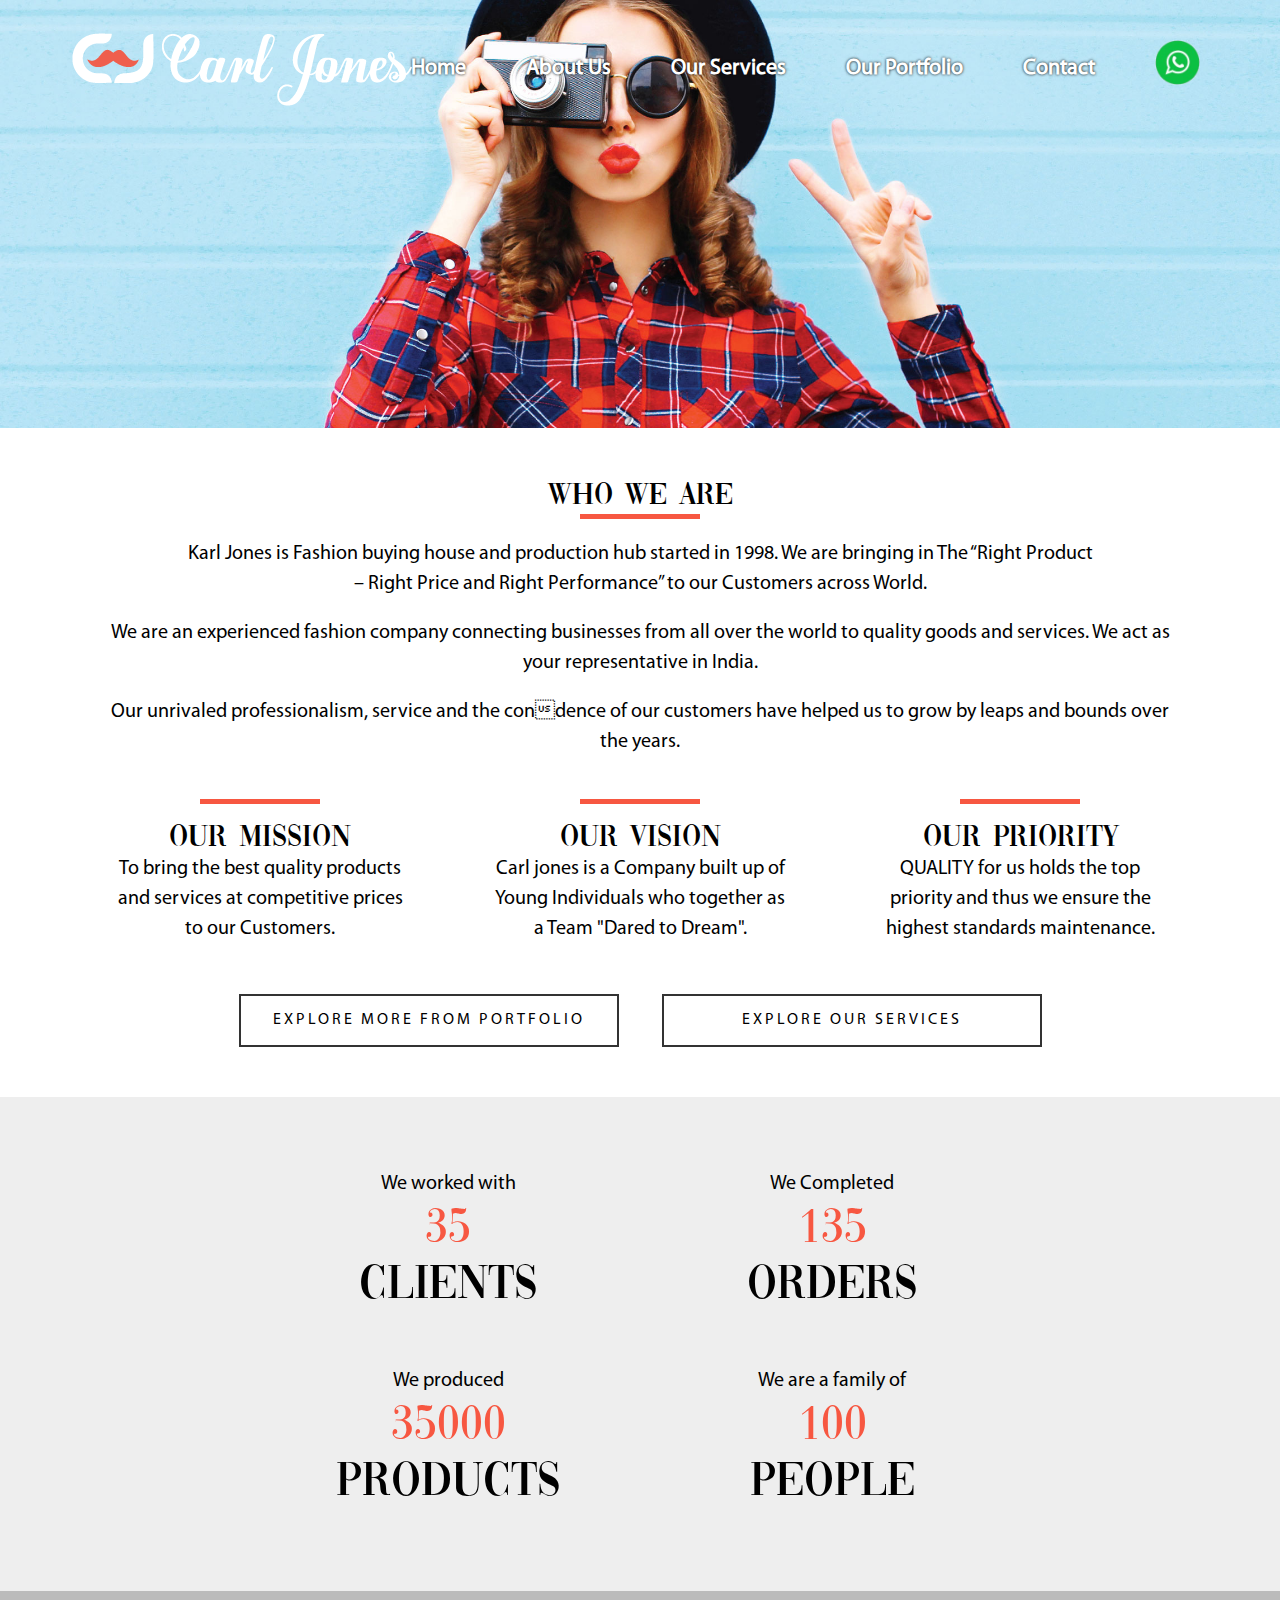
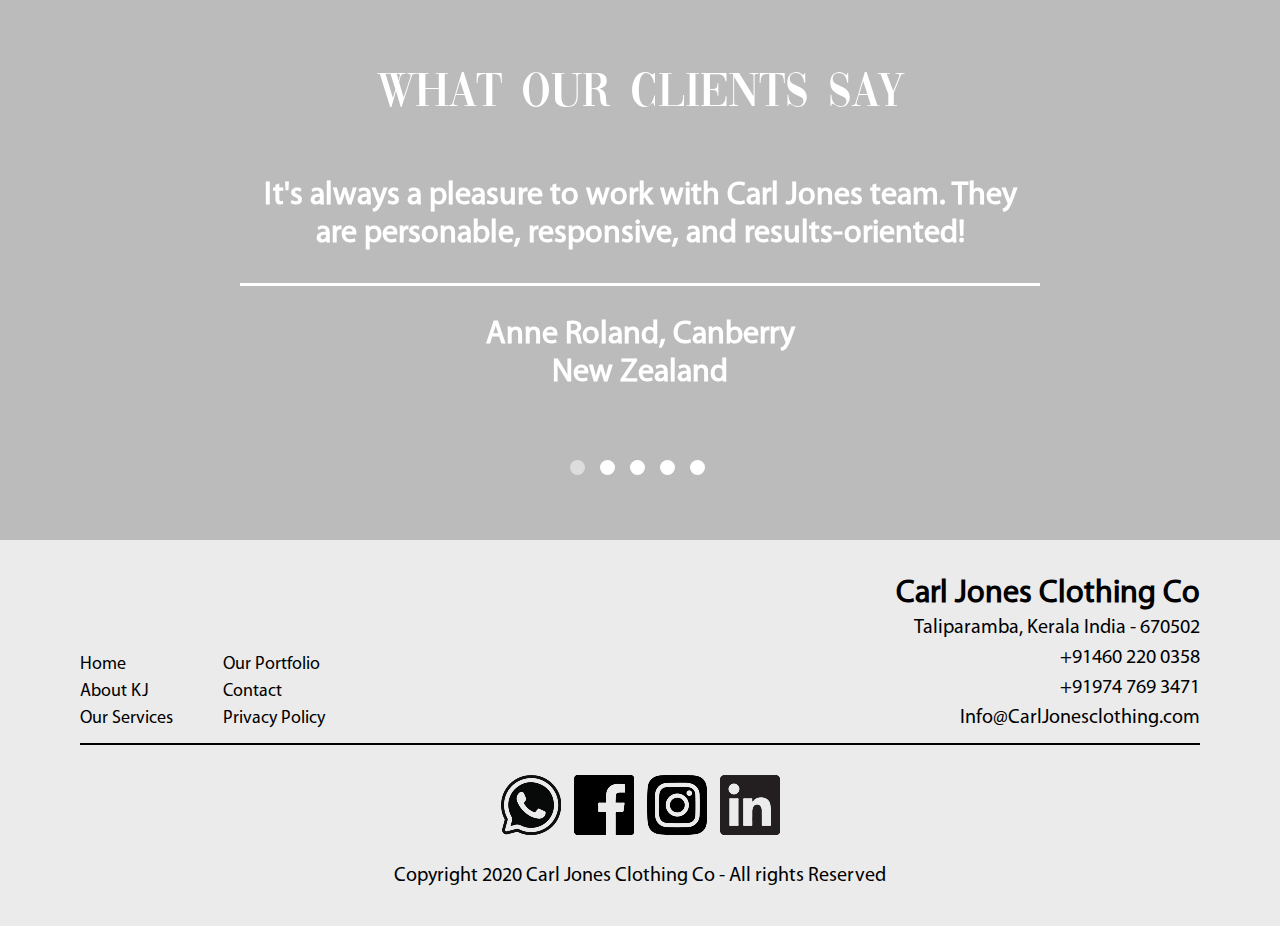
==== about.html @ 282744d5 "Add files via upload" ====
<!DOCTYPE html>
<html lang="en">
<head>
  <meta name="viewport" content="width=device-width">
  <meta name="description" content="Karl Jones is Fashion buying house and production hub started in 1998. We are bringing in The “Right Product – Right Price and Right Performance” to our Customers across World. ss practices.">
  <title>Karl Jones</title>
  <meta http-equiv="Content-Type" content="text/html; charset=utf-8" />
  <link rel='shortcut icon' type='image/x-icon' href='images/favicon.ico'>
  <link rel="stylesheet" href="lib/css/slick.css">
  <link rel="stylesheet" href="css/styles.css">
  <script src="lib/js/jquery-3.5.1.min.js" defer></script>
  <script src="lib/js/slick.min.js" defer></script>
  <script src="js/script.js" defer></script>
</head>
<body>
  <header class="header flex justify-content-between">
    <a class="logo" href="index.html">
      <picture>
        <img src="images/logo.png" alt="Logo">
      </picture>
    </a>
    <div class="hamburger-icon mobile-only">
      <span class="d-block pos-abs"></span>
      <span class="d-block pos-abs"></span>
      <span class="d-block pos-abs"></span>
      <span class="d-block pos-abs"></span>
    </div>
  </header>

  <nav class="main-nav">
    <ul class="main-menu">
      <li class="menu-item">
        <a class="menu-link d-block" href="index.html">Home</a>
      </li>
      <li class="menu-item">
        <a class="menu-link d-block" href="about.html">About Us</a>
      </li>
      <li class="menu-item">
        <a class="menu-link d-block" href="services.html">Our Services</a>
      </li>
      <li class="menu-item">
        <a class="menu-link d-block" href="portfolio.html">Our Portfolio</a>
      </li>
      <li class="menu-item">
        <a class="menu-link d-block" href="contact.html">Contact</a>
      </li>
      <li class="menu-item">
        <a class="menu-link d-block whatsapp-icon" href="https://api.whatsapp.com/send?text=Hello&phone=+918593851358" target="_blank" rel="noopener">
          <img src="images/whatsapp-icon.png" alt="Whatsapp Icon">
        </a>
      </li>
    </ul>
  </nav>

  <picture class="hero-banner pos-abs mobile-only">
    <img src="images/about-us-mobile.jpg" alt="Hero Banner">
  </picture>

  <picture class="hero-banner pos-abs desktop-only">
    <img src="images/about-us.jpg" alt="Hero Banner">
  </picture>

  <section class="overview-section text-center">
    <h2>WHO WE ARE</h2>
    <hr/>
    <h4>Karl Jones is Fashion buying house and production hub started in 1998. We are bringing in The “Right Product <br/> – Right Price and Right Performance” to our Customers across World. </h4>
    <br/>
    <h4>We are an experienced fashion company connecting businesses from all over the world to quality goods and services. We act as your representative in India.</h4>
    <br/>
    <h4>Our unrivaled professionalism, service and the condence of our customers have helped us to grow by leaps and bounds over the years.</h4>
  </section>

  <section class="flex flex-wrap justify-content-center">
    <div class="about-details text-center">
      <hr/>
      <h2>OUR MISSION</h2>
      <h4>To bring the best quality products and services at competitive prices to our Customers.</h4>
    </div>
    <div class="about-details text-center">
      <hr/>
      <h2>OUR VISION</h2>
      <h4>Carl jones is a Company built up of Young Individuals who together as a Team "Dared to Dream".</h4>
    </div>
    <div class="about-details text-center">
      <hr/>
      <h2>OUR PRIORITY</h2>
      <h4>QUALITY for us holds the top priority and thus we ensure the highest standards maintenance.</h4>
    </div>
  </section>

  <section class="text-center">
    <a class="about-button link-primary" href="portfolio.html">
      <span>EXPLORE MORE FROM PORTFOLIO</span>
    </a>
    <a class="about-button link-primary" href="services.html">
      <span>EXPLORE OUR SERVICES</span>
    </a>
  </section>

  <div class="about-overview flex align-items-center flex-wrap">
    <ul class="overview-list flex text-center justify-content-center flex-wrap">
      <li>
        <p>We worked with</p>
        <h1 class="c-orange">35</h1>
        <h1>CLIENTS</h1>
      </li>
      <li>
        <p>We Completed</p>
        <h1 class="c-orange">135</h1>
        <h1>ORDERS</h1>
      </li>
      <li>
        <p>We produced</p>
        <h1 class="c-orange">35000</h1>
        <h1>PRODUCTS</h1>
      </li>
      <li>
        <p>We are a family of</p>
        <h1 class="c-orange">100</h1>
        <h1>PEOPLE</h1>
      </li>
    </ul>
  </div>

  <section class="testimonial-section text-center">
    <h1>WHAT OUR CLIENTS SAY</h1>
    <ul data-slick>
      <li>
        <h3 class="testimonial-msg">It's always a pleasure to work with Carl Jones team. They are personable, responsive, and results-oriented!</h3>
        <h3>Anne Roland, Canberry<br/>New Zealand</h3>
      </li>
      <li>
        <h3 class="testimonial-msg">We have worked with Carl Jones clothing for several years. There are undoubtedly reliable, professional and proactive.</h3>
        <h3>Aleem, Skytag<br/>Qutar</h3>
      </li>
      <li>
        <h3 class="testimonial-msg">We've certainly had a positive experience working with with Carl Jones clothing. Great results and great quality.</h3>
        <h3>Tristan, Sueper<br/>Germany</h3>
      </li>
      <li>
        <h3 class="testimonial-msg">I would like to give my sincere thanks to the Carl Jones clothing for their outstanding commitment to our project and on time delivery.</h3>
        <h3>Jhon, Grassroots<br/>India</h3>
      </li>
      <li>
        <h3 class="testimonial-msg">We worked with them for the last 4 years. Great service! Highly professional.</h3>
        <h3>Funky Bay<br/>UK</h3>
      </li>
    </ul>
  </section>

  <footer>
    <div class="footer-wrapper justify-content-between">
      <div class="footer-links">
        <ul>
          <li><a href="index.html">Home</a></li>
          <li><a href="about.html">About KJ</a></li>
          <li><a href="services.html">Our Services</a></li>
        </ul>
        <ul>
          <li><a href="portfolio.html">Our Portfolio</a></li>
          <li><a href="contact.html">Contact</a></li>
          <li><a href="privacy-policy.html">Privacy Policy</a></li>
        </ul>
      </div>
      <div class="footer-address-block">
        <h3>Carl Jones Clothing Co</h3>
        <h4>Taliparamba, Kerala India - 670502</h4>
        <h4><a href="tel:+914602200358">+91460 220 0358</a></h4>
        <h4><a href="tel:+919747693471">+91974 769 3471</a></h4>
        <h4><a href="mailto:info@carljonesclothing.com">Info@CarlJonesclothing.com</a></h4>
      </div>
    </div>
    <div class="social-media-icons">
      <a href="https://api.whatsapp.com/send?text=Hello&phone=+918593851358" target="_blank" rel="noopener">
        <img src="images/whatsapp.png" alt="whatsapp"/>
      </a>
      <a href="https://www.facebook.com/carljonesclothing" target="_blank" target="_blank" rel="noopener">
        <img src="images/fb.png" alt="facebook"/>
      </a>
      <a href="https://instagram.com/carljonesclothing" target="_blank" target="_blank" rel="noopener">
        <img src="images/instagram.png" alt="instagram"/>
      </a>
      <a href="https://www.linkedin.com/company/carljonesclothing" target="_blank" target="_blank" rel="noopener">
        <img src="images/linkedin.png" alt="linkedin"/>
      </a>
    </div>
    <h4 class="text-center">Copyright 2020 Carl Jones Clothing Co - All rights Reserved</h4>
  </footer>
</body>
</html>
---- css/styles.css ----
@font-face{font-family:Myriad;src:url(../fonts/Myriad.woff) format('woff');font-display:swap}@font-face{font-family:Vogue;src:url(../fonts/Vogue.woff) format('woff');font-display:swap}*{margin:0;padding:0;box-sizing:border-box}body{font-family:Myriad,Arial,sans-serif;font-weight:600}a{color:inherit;text-decoration:none}img{max-width:100%}li{list-style:none}h1,h2{font-family:Vogue,sans-serif;font-weight:100}h1{font-size:50px}h2{font-size:32px}h3{font-size:32px}h4{font-size:20px;line-height:1.5;font-weight:100}p{font-size:20px;font-weight:100;line-height:25px}hr{width:120px;height:5px;border:0;background-color:#f75741;margin:2px auto 20px}footer{background-color:#ebebec;padding:32px}.d-block{display:block}.flex{display:flex}.d-none{display:none}.flex-wrap{flex-wrap:wrap}.align-items-center{align-items:center}.justify-content-center{justify-content:center}.justify-content-between{justify-content:space-between}.pos-abs{position:absolute}.pos-rel{position:relative}.text-center{text-align:center}.c-orange{color:#f75741}.link-primary{display:inline-block;padding:15px 25px;border:solid 2px #333;letter-spacing:3px;transition:.4s;font-weight:100}.link-primary:hover{color:#fff;background-color:#333}.bullet{display:inline-block;font-size:32px;line-height:0;vertical-align:middle}.logo{margin:20px 0 0 20px}.hamburger-icon{width:30px;height:25px;transform:rotate(0);transition:.5s;margin:30px 30px 0 0}.hamburger-icon>span{height:3px;width:100%;background-color:#fff;outline:solid 1px #ccc;border-radius:10px;opacity:1;left:0;transform:rotate(0);transition:.25s}.hamburger-icon>span:nth-child(2),.hamburger-icon>span:nth-child(3){top:9px}.hamburger-icon>span:nth-child(4){top:18px}.hamburger-icon.open>span:nth-child(1),.hamburger-icon.open>span:nth-child(4){top:18px;width:0;left:50%;outline:0}.hamburger-icon.open>span:nth-child(2){transform:rotate(45deg)}.hamburger-icon.open>span:nth-child(3){transform:rotate(-45deg)}.whatsapp-icon{width:55px;margin-top:-15px}.sub-menu{max-height:0;overflow:hidden;transition:.4s;background-color:#fff}.common-banner{background-color:#000;color:#fff;padding:12vh 0}.main-section{min-height:50vh;padding:40px 20px}.common-banner-text{font-family:Vogue,sans-serif;letter-spacing:1px;color:#aaa}.hero-banner{top:0;z-index:-1;width:100%}.hero-banner img{width:100%;max-width:none}.hero-banner .slick-dots button:before{font-size:0}.overview-section{padding:20px;margin-top:100vw}.overview-section>p{margin-bottom:20px}.overview-list{margin:25px auto}.overview-list li{width:100%;margin-bottom:50px}.overview-list li h1{margin:10px 0}.services-section{padding:40px 20px;background-color:#f7f7f7}.services-section h2{margin-bottom:20px}.services-image{margin:0 auto 20px}.portfolio-section{padding:40px 20px}.portfolio-image{margin:25px 0}.testimonial-section{color:#fff;background-color:#bbb;padding:80px 20px}.testimonial-section li{outline:0}.testimonial-section .slick-dots{bottom:-50px}.testimonial-section .slick-dots .slick-active{opacity:.5}.testimonial-section .slick-dots button{background-color:#fff;border-radius:20px;width:15px;height:15px}.testimonial-section .slick-dots button:before{font-size:0}.testimonial-msg{max-width:800px;margin:60px auto 30px;padding:0 20px 30px;border-bottom:solid 3px #fff}.tabs{padding:0 20px 20px;margin:0 auto;max-width:1300px}.tab-header{padding-top:12px;cursor:pointer;flex-grow:1;border-bottom:solid 2px #f75741}.tab-header.selected{border-bottom-width:6px;margin-bottom:-2px}.services-tab{max-width:1200px;margin-bottom:30px}.services-tab h2{margin:30px 0 15px}.services-tab p{margin-bottom:20px}.services-tab li::before{content:"\2022";color:#f75741;font-size:24px;margin-right:12px}.contact-details{margin:20px 5%}.contact-title{font-size:25px}.contact-section-icon{width:35px;margin-right:10px}.map-frame{width:100%;min-height:500px}.about-details{margin:20px 10px;max-width:300px}.about-overview{padding-top:50px;background-color:#eee}.footer-wrapper{align-items:flex-end;padding-bottom:10px;margin-bottom:30px;border-bottom:solid 2px}.footer-links ul li{font-size:18px;font-weight:100;line-height:1.5}.social-media-icons{text-align:center}.social-media-icons img{margin:0 5px 20px}@media only screen and (max-width:1023px){.desktop-only{display:none}.logo{max-width:200px}.main-nav{max-height:0;overflow:hidden;transition:.4s;position:absolute}.main-nav.open{max-height:300px}.main-menu{display:flex;flex-wrap:wrap}.menu-item{border-bottom:solid 1px #ddd;border-right:solid 1px #ddd;background-color:#fff;width:50%}.menu-item.open .sub-menu{max-height:500px}.menu-link{padding:20px 30px}.whatsapp-icon{width:100%;margin-top:0;padding:4px 30px}.whatsapp-icon img{width:40px;margin-top:5px}.contact-details{width:100%}.about-button{margin-bottom:20px;width:calc(100% - 40px);max-width:400px}.footer-address-block{margin-top:20px}}@media only screen and (min-width:768px){.overview-list li{width:50%}footer{padding:35px 80px}}@media only screen and (min-width:1024px){.mobile-only{display:none}.logo{margin-top:30px}.header{position:absolute;top:0;left:50px}.main-nav{width:75%;min-height:70px;margin:50px 50px 0 auto}.main-menu{display:flex;justify-content:flex-end;color:#fff}.main-menu>.menu-item{margin:0 25px}.main-menu>.menu-item>.menu-link{font-size:22px;padding:5px;transition:.4s;letter-spacing:0;text-shadow:0 0 3px #000}.main-menu>.menu-item>.menu-link:hover{color:#000;text-shadow:0 0 3px #fff}.sub-menu{position:absolute;margin-left:-15px;padding-top:10px}.sub-menu>.menu-item{border:solid 1px #eee;transition:.4s}.sub-menu .menu-item:not(:last-child){border-bottom:0}.sub-menu>.menu-item:hover{background-color:#000;color:#fff;border-color:transparent}.menu-item.has-sub-menu:hover .sub-menu{max-height:500px}.sub-menu .menu-link{padding:15px 20px}.overview-section{margin-top:calc((100vw/3) - 85px);padding:20px 100px}.services-section{padding:40px 100px}.overview-list{width:60%}.overview-list a{margin-top:20px}.overview-image{width:40%;max-width:420px}.services-image{width:45%}.portfolio-image{width:50%}.tab-content-wrapper{width:60%}.tab-image-wrapper{width:40%;text-align:right;align-self:flex-end}.contact-section{justify-content:center}.about-details{margin:20px 40px}.about-button{width:380px;margin:30px 20px 50px}.footer-wrapper{display:flex}.footer-links{display:flex}.footer-links li{margin-right:50px}.footer-address-block{text-align:right}}
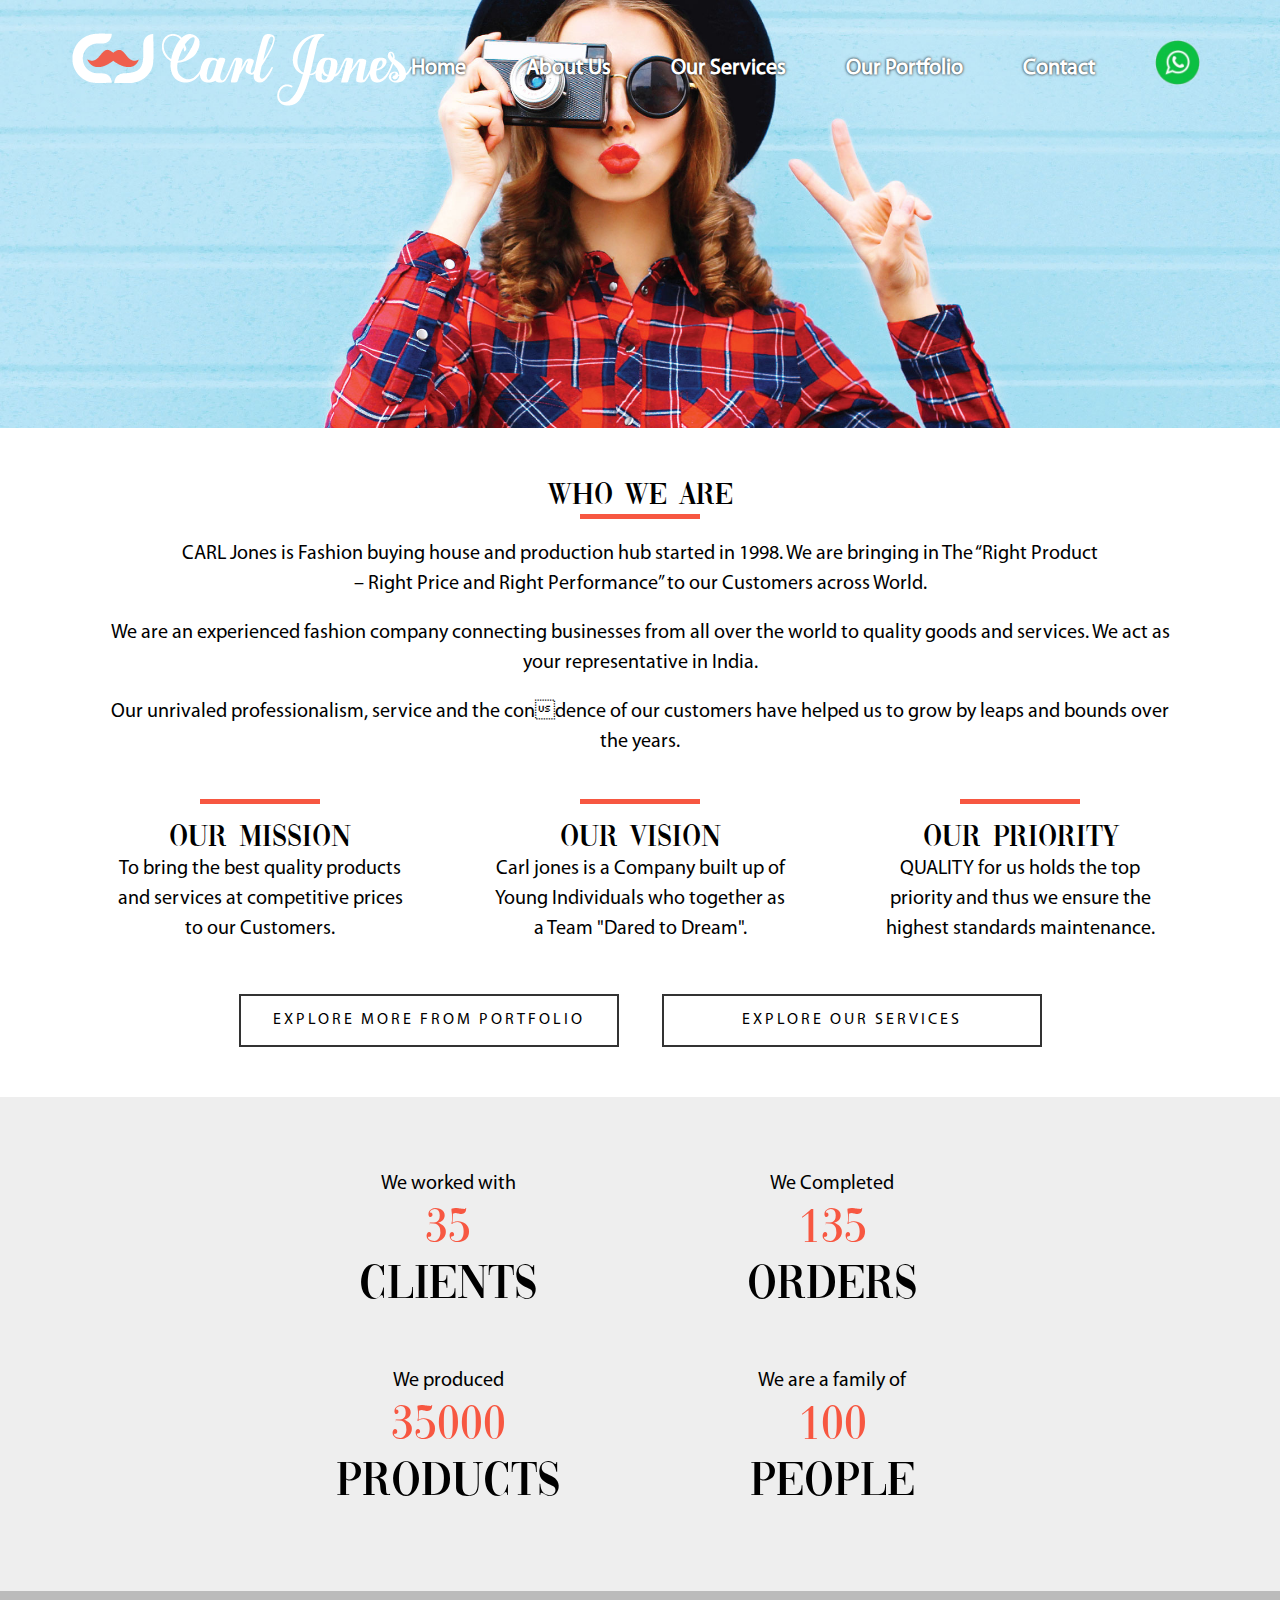
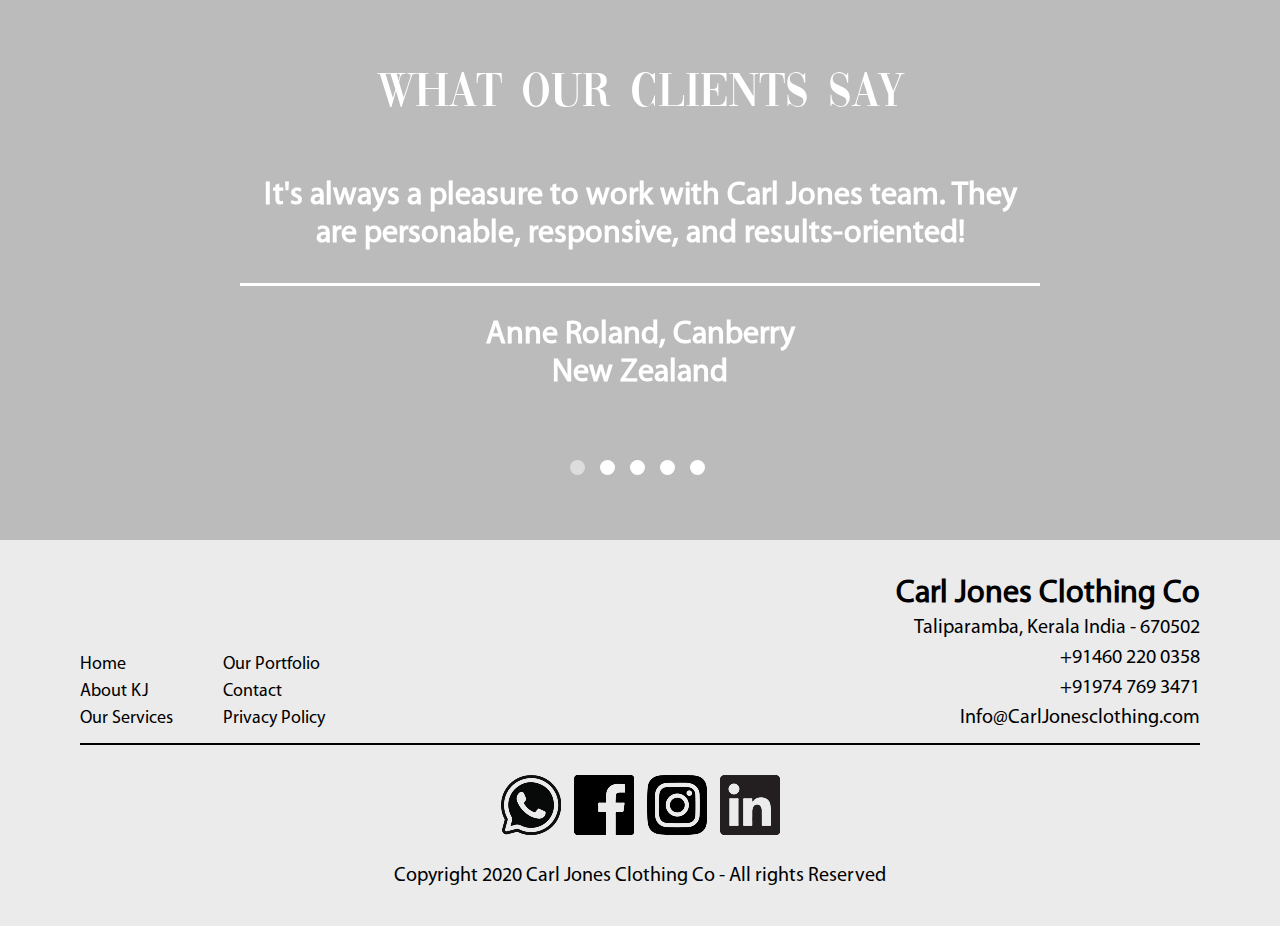
==== commit fbc045be: "Spell correct" ====
--- a/about.html
+++ b/about.html
@@ -2,8 +2,8 @@
 <html lang="en">
 <head>
   <meta name="viewport" content="width=device-width">
-  <meta name="description" content="Karl Jones is Fashion buying house and production hub started in 1998. We are bringing in The “Right Product – Right Price and Right Performance” to our Customers across World. ss practices.">
-  <title>Karl Jones</title>
+  <meta name="description" content="CARL Jones is Fashion buying house and production hub started in 1998. We are bringing in The “Right Product – Right Price and Right Performance” to our Customers across World. ss practices.">
+  <title>CARL Jones</title>
   <meta http-equiv="Content-Type" content="text/html; charset=utf-8" />
   <link rel='shortcut icon' type='image/x-icon' href='images/favicon.ico'>
   <link rel="stylesheet" href="lib/css/slick.css">
@@ -63,7 +63,7 @@
   <section class="overview-section text-center">
     <h2>WHO WE ARE</h2>
     <hr/>
-    <h4>Karl Jones is Fashion buying house and production hub started in 1998. We are bringing in The “Right Product <br/> – Right Price and Right Performance” to our Customers across World. </h4>
+    <h4>CARL Jones is Fashion buying house and production hub started in 1998. We are bringing in The “Right Product <br/> – Right Price and Right Performance” to our Customers across World. </h4>
     <br/>
     <h4>We are an experienced fashion company connecting businesses from all over the world to quality goods and services. We act as your representative in India.</h4>
     <br/>
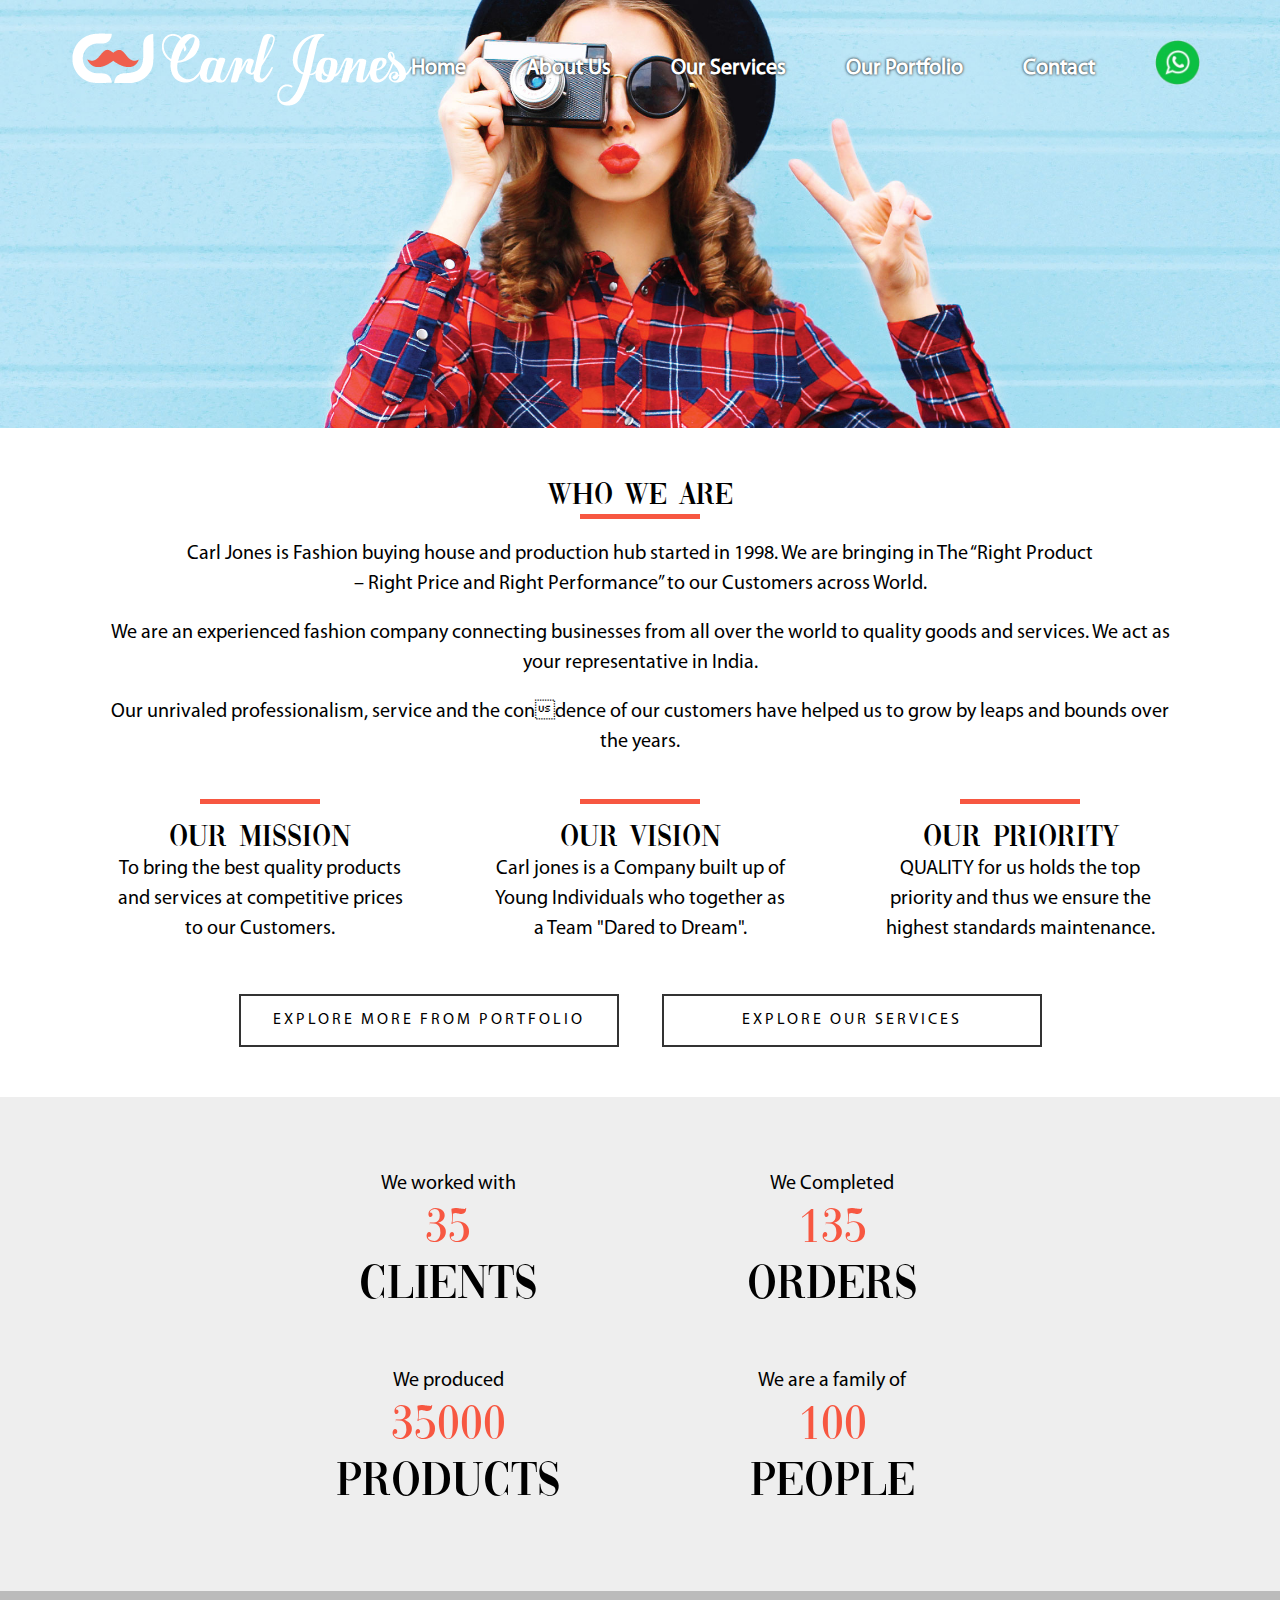
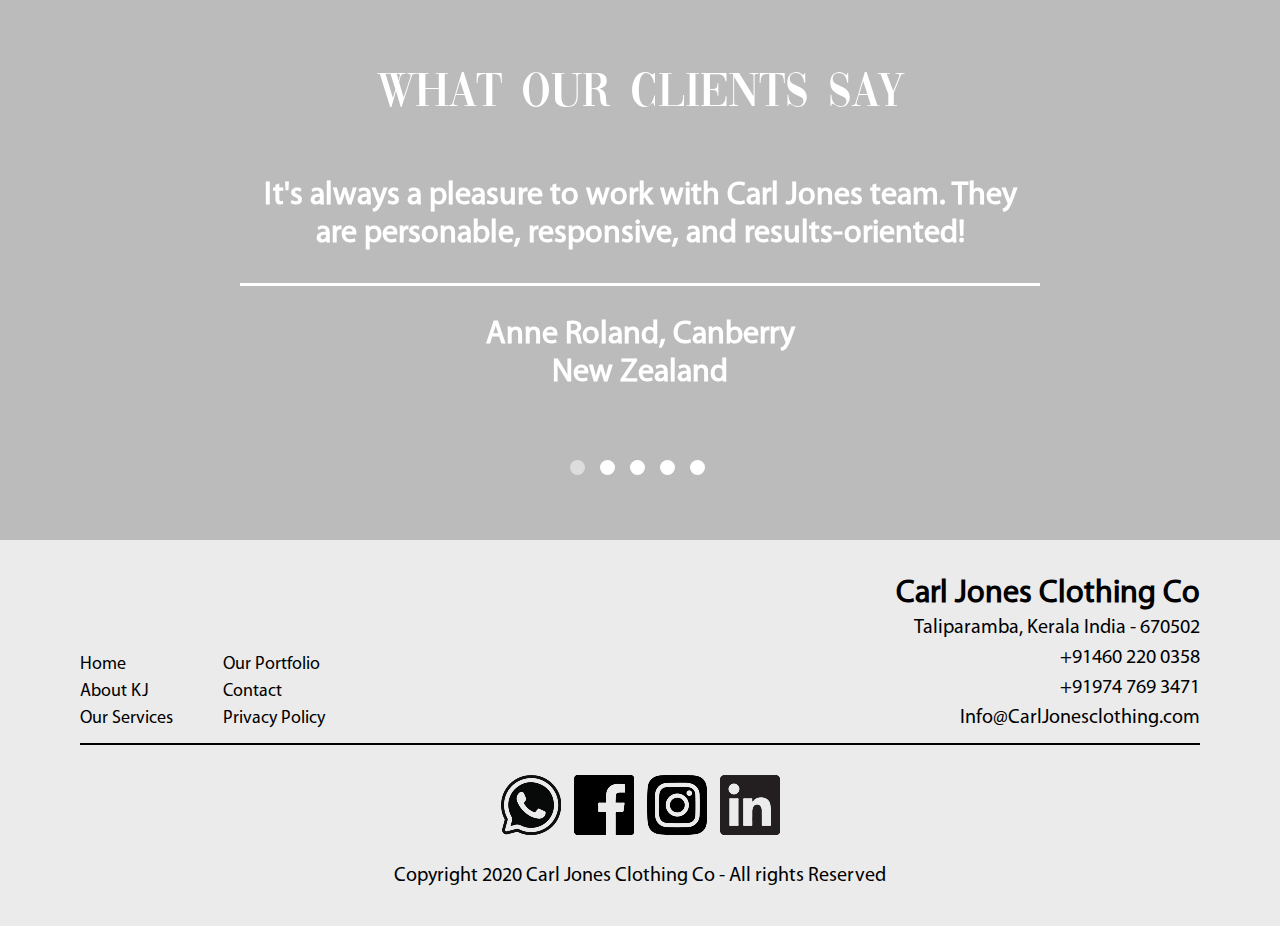
==== commit d536af2b: "Spell correct" ====
--- a/about.html
+++ b/about.html
@@ -2,8 +2,8 @@
 <html lang="en">
 <head>
   <meta name="viewport" content="width=device-width">
-  <meta name="description" content="CARL Jones is Fashion buying house and production hub started in 1998. We are bringing in The “Right Product – Right Price and Right Performance” to our Customers across World. ss practices.">
-  <title>CARL Jones</title>
+  <meta name="description" content="Carl Jones is Fashion buying house and production hub started in 1998. We are bringing in The “Right Product – Right Price and Right Performance” to our Customers across World. ss practices.">
+  <title>Carl Jones</title>
   <meta http-equiv="Content-Type" content="text/html; charset=utf-8" />
   <link rel='shortcut icon' type='image/x-icon' href='images/favicon.ico'>
   <link rel="stylesheet" href="lib/css/slick.css">
@@ -63,7 +63,7 @@
   <section class="overview-section text-center">
     <h2>WHO WE ARE</h2>
     <hr/>
-    <h4>CARL Jones is Fashion buying house and production hub started in 1998. We are bringing in The “Right Product <br/> – Right Price and Right Performance” to our Customers across World. </h4>
+    <h4>Carl Jones is Fashion buying house and production hub started in 1998. We are bringing in The “Right Product <br/> – Right Price and Right Performance” to our Customers across World. </h4>
     <br/>
     <h4>We are an experienced fashion company connecting businesses from all over the world to quality goods and services. We act as your representative in India.</h4>
     <br/>
